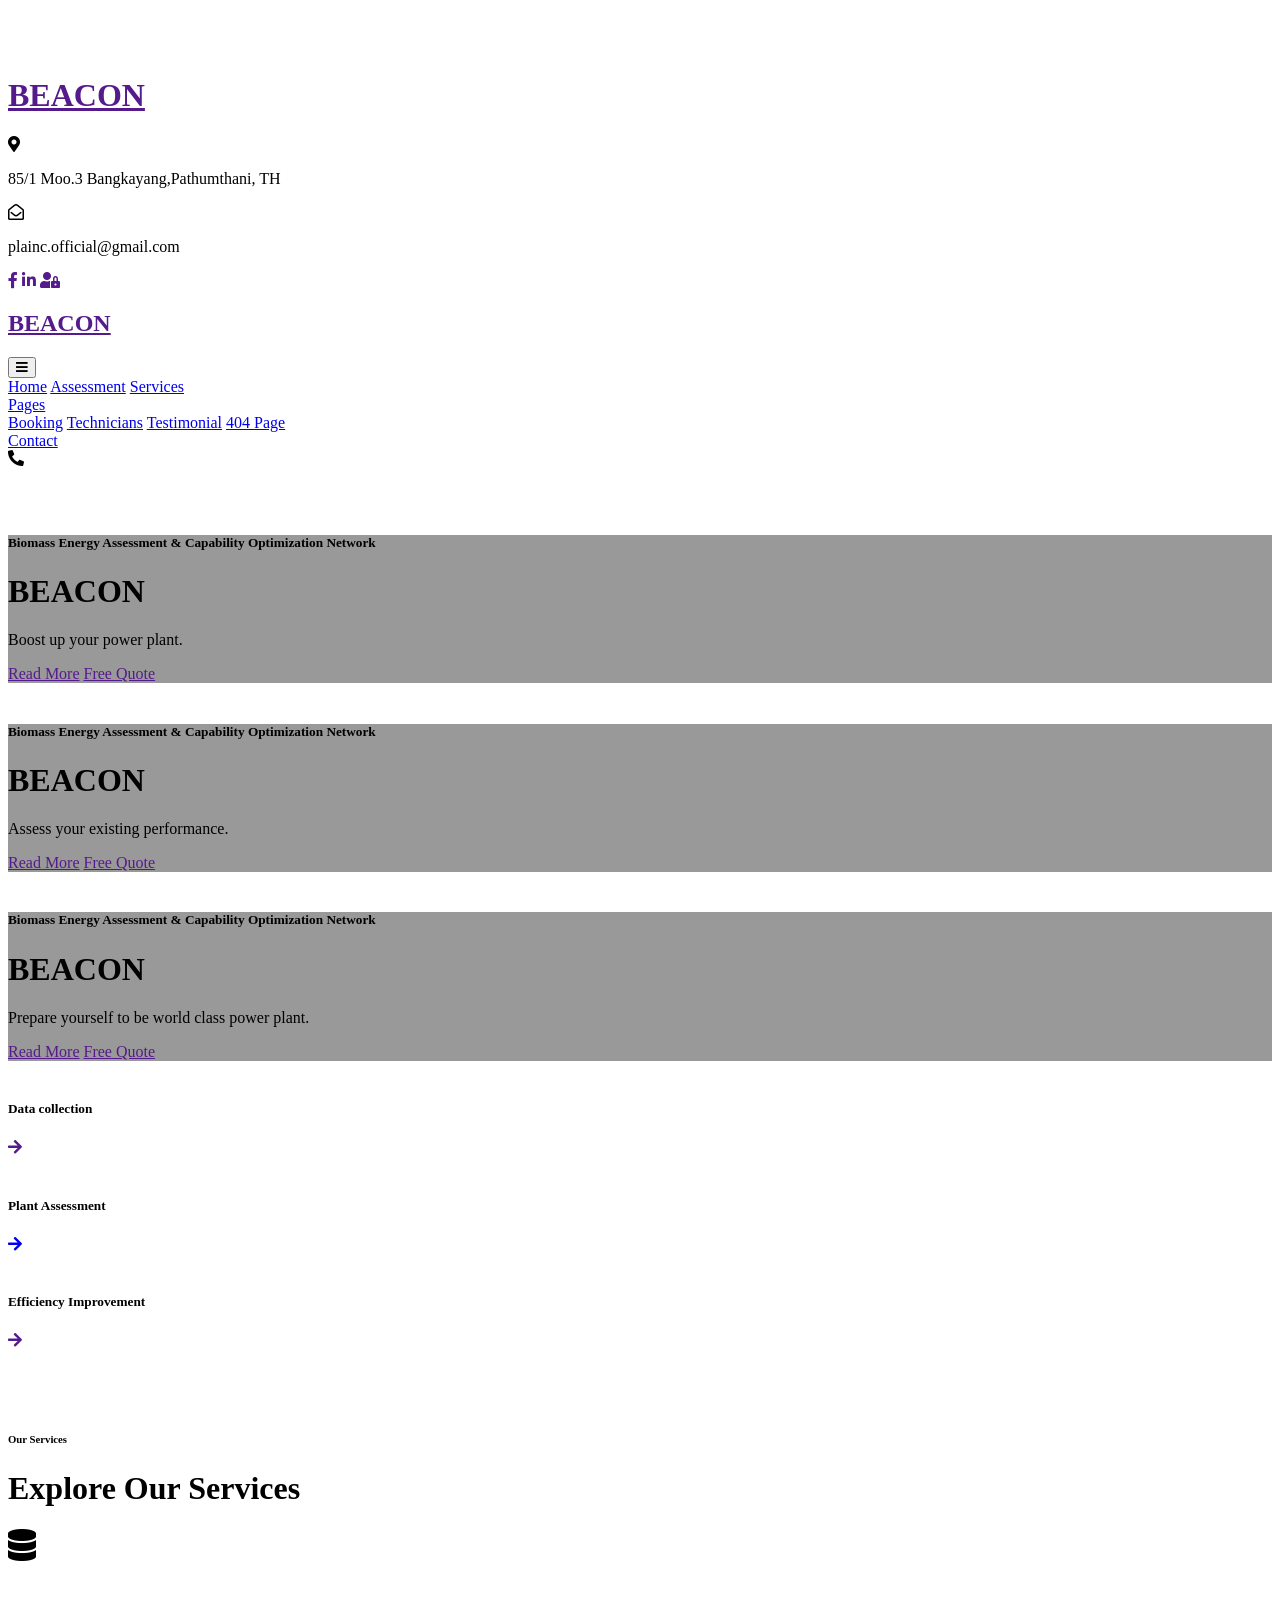
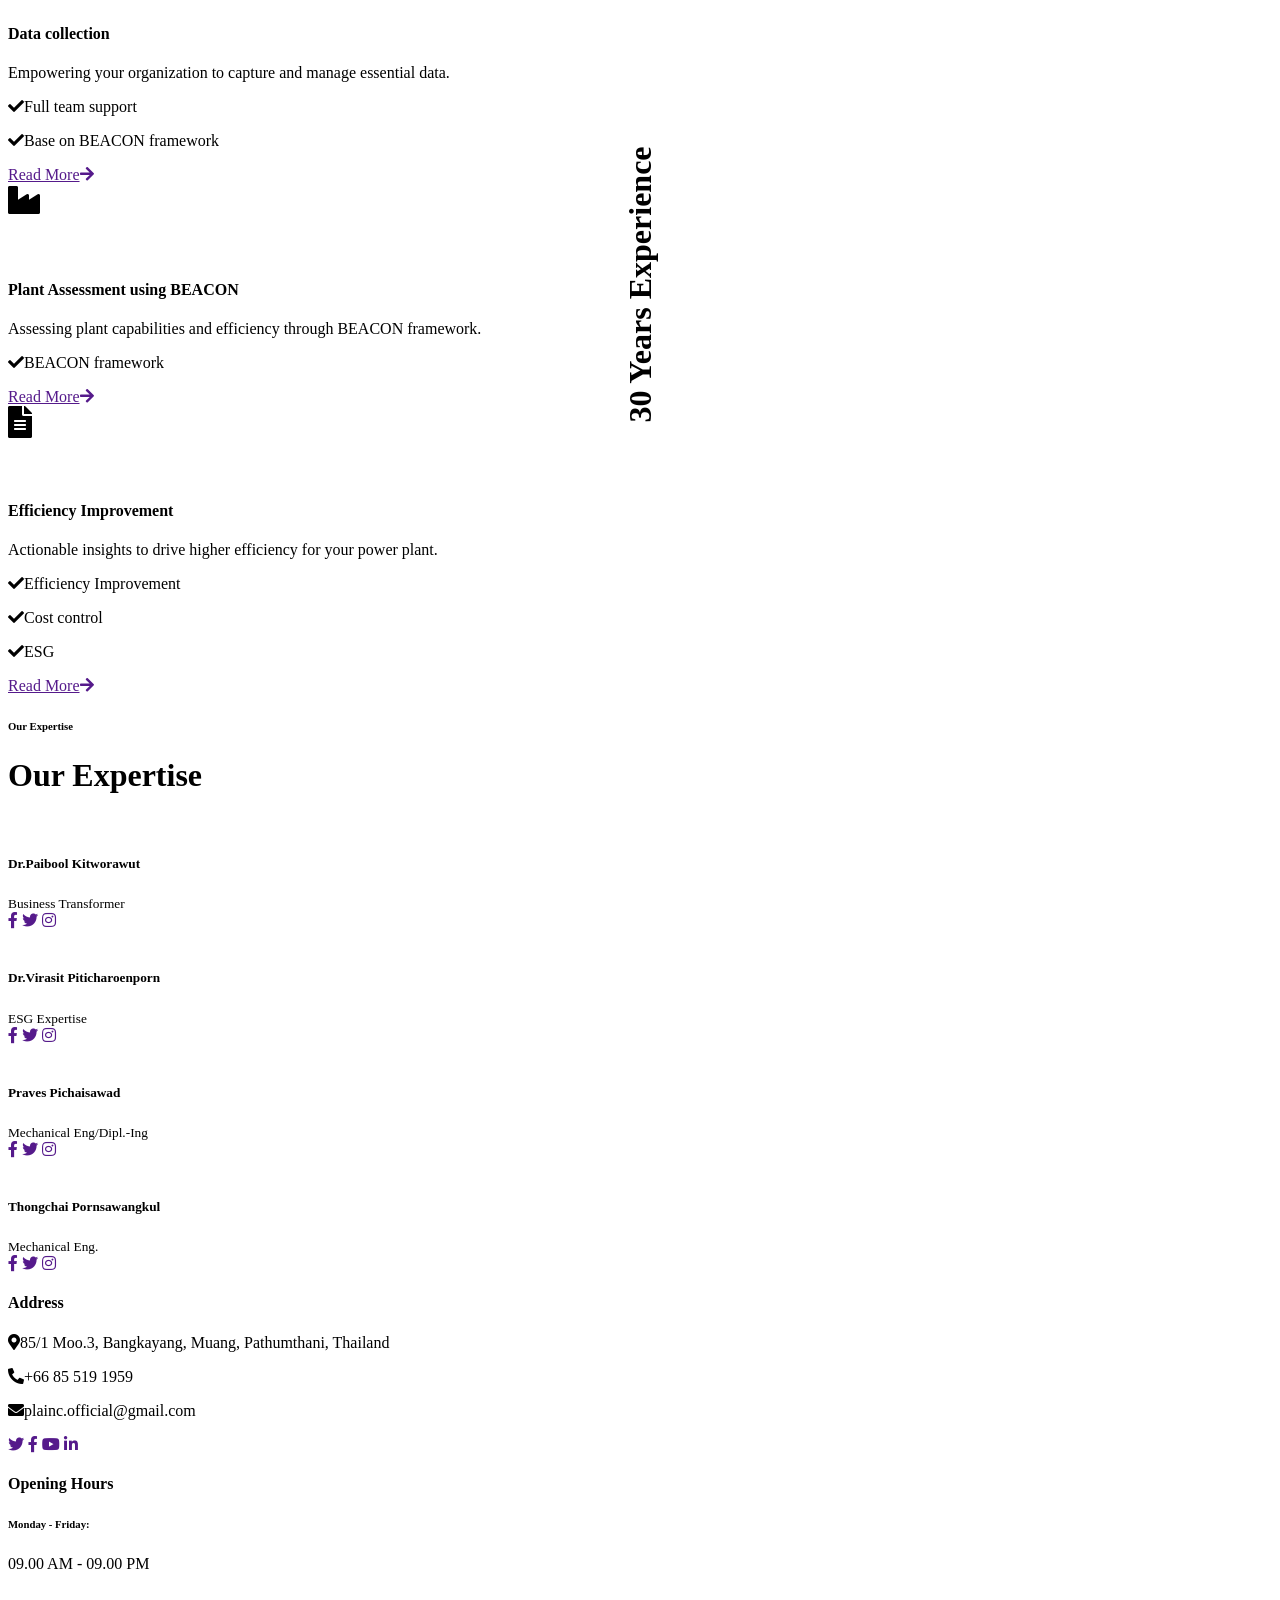
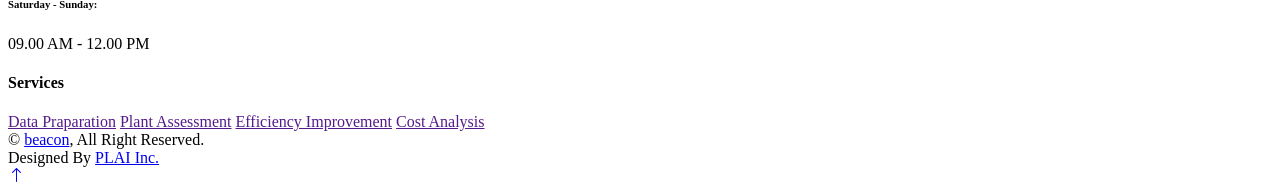
==== index.html @ 8e355c7a "Add files via upload" ====
<!DOCTYPE html>
<html lang="en">

<head>
    <meta charset="utf-8">
    <title>BEACON</title>
    <meta content="width=device-width, initial-scale=1.0" name="viewport">
    <meta content="" name="keywords">
    <meta content="" name="description">

    <!-- Favicon -->
    <link href="img/favicon.ico" rel="icon">

    <!-- Google Web Fonts -->
    <link rel="preconnect" href="https://fonts.googleapis.com">
    <link rel="preconnect" href="https://fonts.gstatic.com" crossorigin>
    <link href="https://fonts.googleapis.com/css2?family=Inter:wght@400;600&family=Roboto:wght@500;700&display=swap" rel="stylesheet">

    <!-- Icon Font Stylesheet -->
    <link href="https://cdnjs.cloudflare.com/ajax/libs/font-awesome/5.10.0/css/all.min.css" rel="stylesheet">
    <link href="https://cdn.jsdelivr.net/npm/bootstrap-icons@1.4.1/font/bootstrap-icons.css" rel="stylesheet">

    <!-- Libraries Stylesheet -->
    <link href="lib/animate/animate.min.css" rel="stylesheet">
    <link href="lib/owlcarousel/assets/owl.carousel.min.css" rel="stylesheet">
    <link href="lib/tempusdominus/css/tempusdominus-bootstrap-4.min.css" rel="stylesheet" />

    <!-- Customized Bootstrap Stylesheet -->
    <link href="css/bootstrap.min.css" rel="stylesheet">

    <!-- Template Stylesheet -->
    <link href="css/style.css" rel="stylesheet">
</head>

<body>
    <!-- Spinner Start -->
    <div id="spinner" class="show bg-white position-fixed translate-middle w-100 vh-100 top-50 start-50 d-flex align-items-center justify-content-center">
        <div class="spinner-border text-primary" style="width: 3rem; height: 3rem;" role="status">
            <span class="sr-only">Loading...</span>
        </div>
    </div>
    <!-- Spinner End -->


    <!-- Topbar Start -->
    <div class="container-fluid bg-light d-none d-lg-block">
        <div class="row align-items-center top-bar">
            <div class="col-lg-3 col-md-12 text-center text-lg-start">
                <a href="" class="navbar-brand m-0 p-0">
                    <h1 class="text-primary m-0">BEACON</h1>
                </a>
            </div>
            <div class="col-lg-9 col-md-12 text-end">
                <div class="h-100 d-inline-flex align-items-center me-4">
                    <i class="fa fa-map-marker-alt text-primary me-2"></i>
                    <p class="m-0">85/1 Moo.3 Bangkayang,Pathumthani, TH</p>
                </div>
                <div class="h-100 d-inline-flex align-items-center me-4">
                    <i class="far fa-envelope-open text-primary me-2"></i>
                    <p class="m-0">plainc.official@gmail.com</p>
                </div>
                <div class="h-100 d-inline-flex align-items-center">
                    <a class="btn btn-sm-square bg-white text-primary me-1" href=""><i class="fab fa-facebook-f"></i></a>
                    <a class="btn btn-sm-square bg-white text-primary me-1" href=""><i class="fab fa-linkedin-in"></i></a>
                    <a class="btn btn-sm-square bg-white text-primary me-0" href=""><i class="fas fa-user-lock"></i></a>
                </div>
            </div>
        </div>
    </div>
    <!-- Topbar End -->


    <!-- Navbar Start -->
    <div class="container-fluid nav-bar bg-light">
        <nav class="navbar navbar-expand-lg navbar-light bg-white p-3 py-lg-0 px-lg-4">
            <a href="" class="navbar-brand d-flex align-items-center m-0 p-0 d-lg-none">
                <h1 class="text-primary m-0">BEACON</h1>
            </a>
            <button class="navbar-toggler" type="button" data-bs-toggle="collapse" data-bs-target="#navbarCollapse">
                <span class="fa fa-bars"></span>
            </button>
            <div class="collapse navbar-collapse" id="navbarCollapse">
                <div class="navbar-nav me-auto">
                    <a href="index.html" class="nav-item nav-link active">Home</a>
                    <a href="assessment_sheet0.php" class="nav-item nav-link">Assessment</a>
                    <a href="service.html" class="nav-item nav-link">Services</a>
                    <div class="nav-item dropdown">
                        <a href="#" class="nav-link dropdown-toggle" data-bs-toggle="dropdown">Pages</a>
                        <div class="dropdown-menu fade-up m-0">
                            <a href="booking.html" class="dropdown-item">Booking</a>
                            <a href="team.html" class="dropdown-item">Technicians</a>
                            <a href="testimonial.html" class="dropdown-item">Testimonial</a>
                            <a href="404.html" class="dropdown-item">404 Page</a>
                        </div>
                    </div>
                    <a href="contact.html" class="nav-item nav-link">Contact</a>
                </div>
                <div class="mt-4 mt-lg-0 me-lg-n4 py-3 px-4 bg-primary d-flex align-items-center">
                    <div class="d-flex flex-shrink-0 align-items-center justify-content-center bg-white" style="width: 45px; height: 45px;">
                        <i class="fa fa-phone-alt text-primary"></i>
                    </div>
                </div>
            </div>
        </nav>
    </div>
    <!-- Navbar End -->


    <!-- Carousel Start -->
    <div class="container-fluid p-0 mb-5">
        <div class="owl-carousel header-carousel position-relative">
            <div class="owl-carousel-item position-relative">
                <img class="img-fluid" src="img/page1_1.png" alt="">
                <div class="position-absolute top-0 start-0 w-100 h-100 d-flex align-items-center" style="background: rgba(0, 0, 0, .4);">
                    <div class="container">
                        <div class="row justify-content-start">
                            <div class="col-10 col-lg-8">
                                <h5 class="text-white text-uppercase mb-3 animated slideInDown">Biomass Energy Assessment & Capability Optimization Network</h5>
                                <h1 class="display-3 text-white animated slideInDown mb-4">BEACON</h1>
                                <p class="fs-5 fw-medium text-white mb-4 pb-2">Boost up your power plant.</p>
                                <a href="" class="btn btn-primary py-md-3 px-md-5 me-3 animated slideInLeft">Read More</a>
                                <a href="" class="btn btn-secondary py-md-3 px-md-5 animated slideInRight">Free Quote</a>
                            </div>
                        </div>
                    </div>
                </div>
            </div>
            <div class="owl-carousel-item position-relative">
                <img class="img-fluid" src="img/page1_2.jpg" alt="">
                <div class="position-absolute top-0 start-0 w-100 h-100 d-flex align-items-center" style="background: rgba(0, 0, 0, .4);">
                    <div class="container">
                        <div class="row justify-content-start">
                            <div class="col-10 col-lg-8">
                                <h5 class="text-white text-uppercase mb-3 animated slideInDown">Biomass Energy Assessment & Capability Optimization Network</h5>
                                <h1 class="display-3 text-white animated slideInDown mb-4">BEACON</h1>
                                <p class="fs-5 fw-medium text-white mb-4 pb-2">Assess your existing performance.</p>
                                <a href="" class="btn btn-primary py-md-3 px-md-5 me-3 animated slideInLeft">Read More</a>
                                <a href="" class="btn btn-secondary py-md-3 px-md-5 animated slideInRight">Free Quote</a>
                            </div>
                        </div>
                    </div>
                </div>
            </div>
			<div class="owl-carousel-item position-relative">
                <img class="img-fluid" src="img/page1_3.jpg" alt="">
                <div class="position-absolute top-0 start-0 w-100 h-100 d-flex align-items-center" style="background: rgba(0, 0, 0, .4);">
                    <div class="container">
                        <div class="row justify-content-start">
                            <div class="col-10 col-lg-8">
                                <h5 class="text-white text-uppercase mb-3 animated slideInDown">Biomass Energy Assessment & Capability Optimization Network</h5>
                                <h1 class="display-3 text-white animated slideInDown mb-4">BEACON</h1>
                                <p class="fs-5 fw-medium text-white mb-4 pb-2">Prepare yourself to be world class power plant.</p>
                                <a href="" class="btn btn-primary py-md-3 px-md-5 me-3 animated slideInLeft">Read More</a>
                                <a href="" class="btn btn-secondary py-md-3 px-md-5 animated slideInRight">Free Quote</a>
                            </div>
                        </div>
                    </div>
                </div>
            </div>
        </div>
    </div>
    <!-- Carousel End -->


    <!-- Service Start -->
    <div class="container-xxl py-5">
        <div class="container">
            <div class="row g-4">
                <div class="col-lg-4 col-md-6 service-item-top wow fadeInUp" data-wow-delay="0.1s">
                    <div class="overflow-hidden">
                        <img class="img-fluid w-100 h-100" src="img/datacollection.jpg" alt="">
                    </div>
                    <div class="d-flex align-items-center justify-content-between bg-light p-4">
                        <h5 class="text-truncate me-3 mb-0">Data collection</h5>
                        <a class="btn btn-square btn-outline-primary border-2 border-white flex-shrink-0" href=""><i class="fa fa-arrow-right"></i></a>
                    </div>
                </div>
                <div class="col-lg-4 col-md-6 service-item-top wow fadeInUp" data-wow-delay="0.3s">
                    <div class="overflow-hidden">
                        <img class="img-fluid w-100 h-100" src="img/plantassessment.jpg" alt="">
                    </div>
                    <div class="d-flex align-items-center justify-content-between bg-light p-4">
                        <h5 class="text-truncate me-3 mb-0">Plant Assessment</h5>
                        <a class="btn btn-square btn-outline-primary border-2 border-white flex-shrink-0" href="assessment_sheet.php"><i class="fa fa-arrow-right"></i></a>
                    </div>
                </div>
                <div class="col-lg-4 col-md-6 service-item-top wow fadeInUp" data-wow-delay="0.5s">
                    <div class="overflow-hidden">
                        <img class="img-fluid w-100 h-100" src="img/improvement.jpg" alt="">
                    </div>
                    <div class="d-flex align-items-center justify-content-between bg-light p-4">
                        <h5 class="text-truncate me-3 mb-0">Efficiency Improvement</h5>
                        <a class="btn btn-square btn-outline-primary border-2 border-white flex-shrink-0" href=""><i class="fa fa-arrow-right"></i></a>
                    </div>
                </div>
            </div>
        </div>
    </div>
    <!-- Service End -->



    <!-- Service Start -->
    <div class="container-fluid py-5 px-4 px-lg-0">
        <div class="row g-0">
            <div class="col-lg-3 d-none d-lg-flex">
                <div class="d-flex align-items-center justify-content-center bg-primary w-100 h-100">
                    <h1 class="display-3 text-white m-0" style="transform: rotate(-90deg);">30 Years Experience</h1>
                </div>
            </div>
            <div class="col-md-12 col-lg-9">
                <div class="ms-lg-5 ps-lg-5">
                    <div class="text-center text-lg-start wow fadeInUp" data-wow-delay="0.1s">
                        <h6 class="text-secondary text-uppercase">Our Services</h6>
                        <h1 class="mb-5">Explore Our Services</h1>
                    </div>
                    <div class="owl-carousel service-carousel position-relative wow fadeInUp" data-wow-delay="0.1s">
                        <div class="bg-light p-4">
                            <div class="d-flex align-items-center justify-content-center border border-5 border-white mb-4" style="width: 75px; height: 75px;">
                                <i class="fa fa-database fa-2x text-primary"></i>
                            </div>
                            <h4 class="mb-3">Data collection</h4>
                            <p>Empowering your organization to capture and manage essential data.</p>
                            <p class="text-primary fw-medium"><i class="fa fa-check text-success me-2"></i>Full team support</p>
                            <p class="text-primary fw-medium"><i class="fa fa-check text-success me-2"></i>Base on BEACON framework</p>
                            <a href="" class="btn bg-white text-primary w-100 mt-2">Read More<i class="fa fa-arrow-right text-secondary ms-2"></i></a>
                        </div>
                        <div class="bg-light p-4">
                            <div class="d-flex align-items-center justify-content-center border border-5 border-white mb-4" style="width: 75px; height: 75px;">
                                <i class="fa fa-industry fa-2x text-primary"></i>
                            </div>
                            <h4 class="mb-3">Plant Assessment using BEACON</h4>
                            <p>Assessing plant capabilities and efficiency through BEACON framework.</p>
                            <p class="text-primary fw-medium"><i class="fa fa-check text-success me-2"></i>BEACON framework</p>
                            <a href="" class="btn bg-white text-primary w-100 mt-2">Read More<i class="fa fa-arrow-right text-secondary ms-2"></i></a>
                        </div>
                        <div class="bg-light p-4">
                            <div class="d-flex align-items-center justify-content-center border border-5 border-white mb-4" style="width: 75px; height: 75px;">
                                <i class="fa fa-file-alt fa-2x text-primary"></i>
                            </div>
                            <h4 class="mb-3">Efficiency Improvement</h4>
                            <p>Actionable insights to drive higher efficiency for your power plant.</p>
                            <p class="text-primary fw-medium"><i class="fa fa-check text-success me-2"></i>Efficiency Improvement</p>
                            <p class="text-primary fw-medium"><i class="fa fa-check text-success me-2"></i>Cost control</p>
                            <p class="text-primary fw-medium"><i class="fa fa-check text-success me-2"></i>ESG</p>
                            <a href="" class="btn bg-white text-primary w-100 mt-2">Read More<i class="fa fa-arrow-right text-secondary ms-2"></i></a>
                        </div>                        
                    </div>
                </div>
            </div>
        </div>
    </div>
    <!-- Service End -->

    <!-- Team Start -->
    <div class="container-xxl py-5">
        <div class="container">
            <div class="text-center wow fadeInUp" data-wow-delay="0.1s">
                <h6 class="text-secondary text-uppercase">Our Expertise</h6>
                <h1 class="mb-5">Our Expertise</h1>
            </div>
            <div class="row g-4">
                <div class="col-lg-3 col-md-6 wow fadeInUp" data-wow-delay="0.1s">
                    <div class="team-item">
                        <div class="position-relative overflow-hidden">
                            <img class="img-fluid" src="img/team_paibool.jpg" alt="">
                        </div>
                        <div class="team-text">
                            <div class="bg-light">
                                <h5 class="fw-bold mb-0">Dr.Paibool Kitworawut</h5>
                                <small>Business Transformer</small>
                            </div>
                            <div class="bg-primary">
                                <a class="btn btn-square mx-1" href=""><i class="fab fa-facebook-f"></i></a>
                                <a class="btn btn-square mx-1" href=""><i class="fab fa-twitter"></i></a>
                                <a class="btn btn-square mx-1" href=""><i class="fab fa-instagram"></i></a>
                            </div>
                        </div>
                    </div>
                </div>
				<div class="col-lg-3 col-md-6 wow fadeInUp" data-wow-delay="0.5s">
                    <div class="team-item">
                        <div class="position-relative overflow-hidden">
                            <img class="img-fluid" src="img/team_virasit.jpg" alt="">
                        </div>
                        <div class="team-text">
                            <div class="bg-light">
                                <h5 class="fw-bold mb-0">Dr.Virasit Piticharoenporn</h5>
                                <small>ESG Expertise</small>
                            </div>
                            <div class="bg-primary">
                                <a class="btn btn-square mx-1" href=""><i class="fab fa-facebook-f"></i></a>
                                <a class="btn btn-square mx-1" href=""><i class="fab fa-twitter"></i></a>
                                <a class="btn btn-square mx-1" href=""><i class="fab fa-instagram"></i></a>
                            </div>
                        </div>
                    </div>
                </div>
				<div class="col-lg-3 col-md-6 wow fadeInUp" data-wow-delay="0.7s">
                    <div class="team-item">
                        <div class="position-relative overflow-hidden">
                            <img class="img-fluid" src="img/team_praves.jpg" alt="">
                        </div>
                        <div class="team-text">
                            <div class="bg-light">
                                <h5 class="fw-bold mb-0">Praves Pichaisawad</h5>
                                <small>Mechanical Eng/Dipl.-Ing</small>
                            </div>
                            <div class="bg-primary">
                                <a class="btn btn-square mx-1" href=""><i class="fab fa-facebook-f"></i></a>
                                <a class="btn btn-square mx-1" href=""><i class="fab fa-twitter"></i></a>
                                <a class="btn btn-square mx-1" href=""><i class="fab fa-instagram"></i></a>
                            </div>
                        </div>
                    </div>
                </div>
                <div class="col-lg-3 col-md-6 wow fadeInUp" data-wow-delay="0.3s">
                    <div class="team-item">
                        <div class="position-relative overflow-hidden">
                            <img class="img-fluid" src="img/team_thongchai.jpg" alt="">
                        </div>
                        <div class="team-text">
                            <div class="bg-light">
                                <h5 class="fw-bold mb-0">Thongchai Pornsawangkul</h5>
                                <small>Mechanical Eng.</small>
                            </div>
                            <div class="bg-primary">
                                <a class="btn btn-square mx-1" href=""><i class="fab fa-facebook-f"></i></a>
                                <a class="btn btn-square mx-1" href=""><i class="fab fa-twitter"></i></a>
                                <a class="btn btn-square mx-1" href=""><i class="fab fa-instagram"></i></a>
                            </div>
                        </div>
                    </div>
                </div>
            </div>
        </div>
    </div>
    <!-- Team End -->


    <!-- Footer Start -->
    <div class="container-fluid bg-dark text-light footer pt-5 mt-5 wow fadeIn" data-wow-delay="0.1s">
        <div class="container py-5">
            <div class="row g-5">
                <div class="col-lg-3 col-md-6">
                    <h4 class="text-light mb-4">Address</h4>
                    <p class="mb-2"><i class="fa fa-map-marker-alt me-3"></i>85/1 Moo.3, Bangkayang, Muang, Pathumthani, Thailand</p>
                    <p class="mb-2"><i class="fa fa-phone-alt me-3"></i>+66 85 519 1959</p>
                    <p class="mb-2"><i class="fa fa-envelope me-3"></i>plainc.official@gmail.com</p>
                    <div class="d-flex pt-2">
                        <a class="btn btn-outline-light btn-social" href=""><i class="fab fa-twitter"></i></a>
                        <a class="btn btn-outline-light btn-social" href=""><i class="fab fa-facebook-f"></i></a>
                        <a class="btn btn-outline-light btn-social" href=""><i class="fab fa-youtube"></i></a>
                        <a class="btn btn-outline-light btn-social" href=""><i class="fab fa-linkedin-in"></i></a>
                    </div>
                </div>
                <div class="col-lg-3 col-md-6">
                    <h4 class="text-light mb-4">Opening Hours</h4>
                    <h6 class="text-light">Monday - Friday:</h6>
                    <p class="mb-4">09.00 AM - 09.00 PM</p>
                    <h6 class="text-light">Saturday - Sunday:</h6>
                    <p class="mb-0">09.00 AM - 12.00 PM</p>
                </div>
                <div class="col-lg-3 col-md-6">
                    <h4 class="text-light mb-4">Services</h4>
                    <a class="btn btn-link" href="">Data Praparation</a>
                    <a class="btn btn-link" href="">Plant Assessment</a>
                    <a class="btn btn-link" href="">Efficiency Improvement</a>
                    <a class="btn btn-link" href="">Cost Analysis</a>
                </div>
            </div>
        </div>
        <div class="container">
            <div class="copyright">
                <div class="row">
                    <div class="col-md-6 text-center text-md-start mb-3 mb-md-0">
                        &copy; <a class="border-bottom" href="#">beacon</a>, All Right Reserved.
                    </div>
                    <div class="col-md-6 text-center text-md-end">
                        <!--/*** This template is free as long as you keep the footer author’s credit link/attribution link/backlink. If you'd like to use the template without the footer author’s credit link/attribution link/backlink, you can purchase the Credit Removal License from "https://htmlcodex.com/credit-removal". Thank you for your support. ***/-->
                        Designed By <a class="border-bottom" href="https://htmlcodex.com">PLAI Inc.</a>
                    </div>
                </div>
            </div>
        </div>
    </div>
    <!-- Footer End -->


    <!-- Back to Top -->
    <a href="#" class="btn btn-lg btn-primary btn-lg-square rounded-0 back-to-top"><i class="bi bi-arrow-up"></i></a>


    <!-- JavaScript Libraries -->
    <script src="https://code.jquery.com/jquery-3.4.1.min.js"></script>
    <script src="https://cdn.jsdelivr.net/npm/bootstrap@5.0.0/dist/js/bootstrap.bundle.min.js"></script>
    <script src="lib/wow/wow.min.js"></script>
    <script src="lib/easing/easing.min.js"></script>
    <script src="lib/waypoints/waypoints.min.js"></script>
    <script src="lib/counterup/counterup.min.js"></script>
    <script src="lib/owlcarousel/owl.carousel.min.js"></script>
    <script src="lib/tempusdominus/js/moment.min.js"></script>
    <script src="lib/tempusdominus/js/moment-timezone.min.js"></script>
    <script src="lib/tempusdominus/js/tempusdominus-bootstrap-4.min.js"></script>

    <!-- Template Javascript -->
    <script src="js/main.js"></script>
</body>

</html>
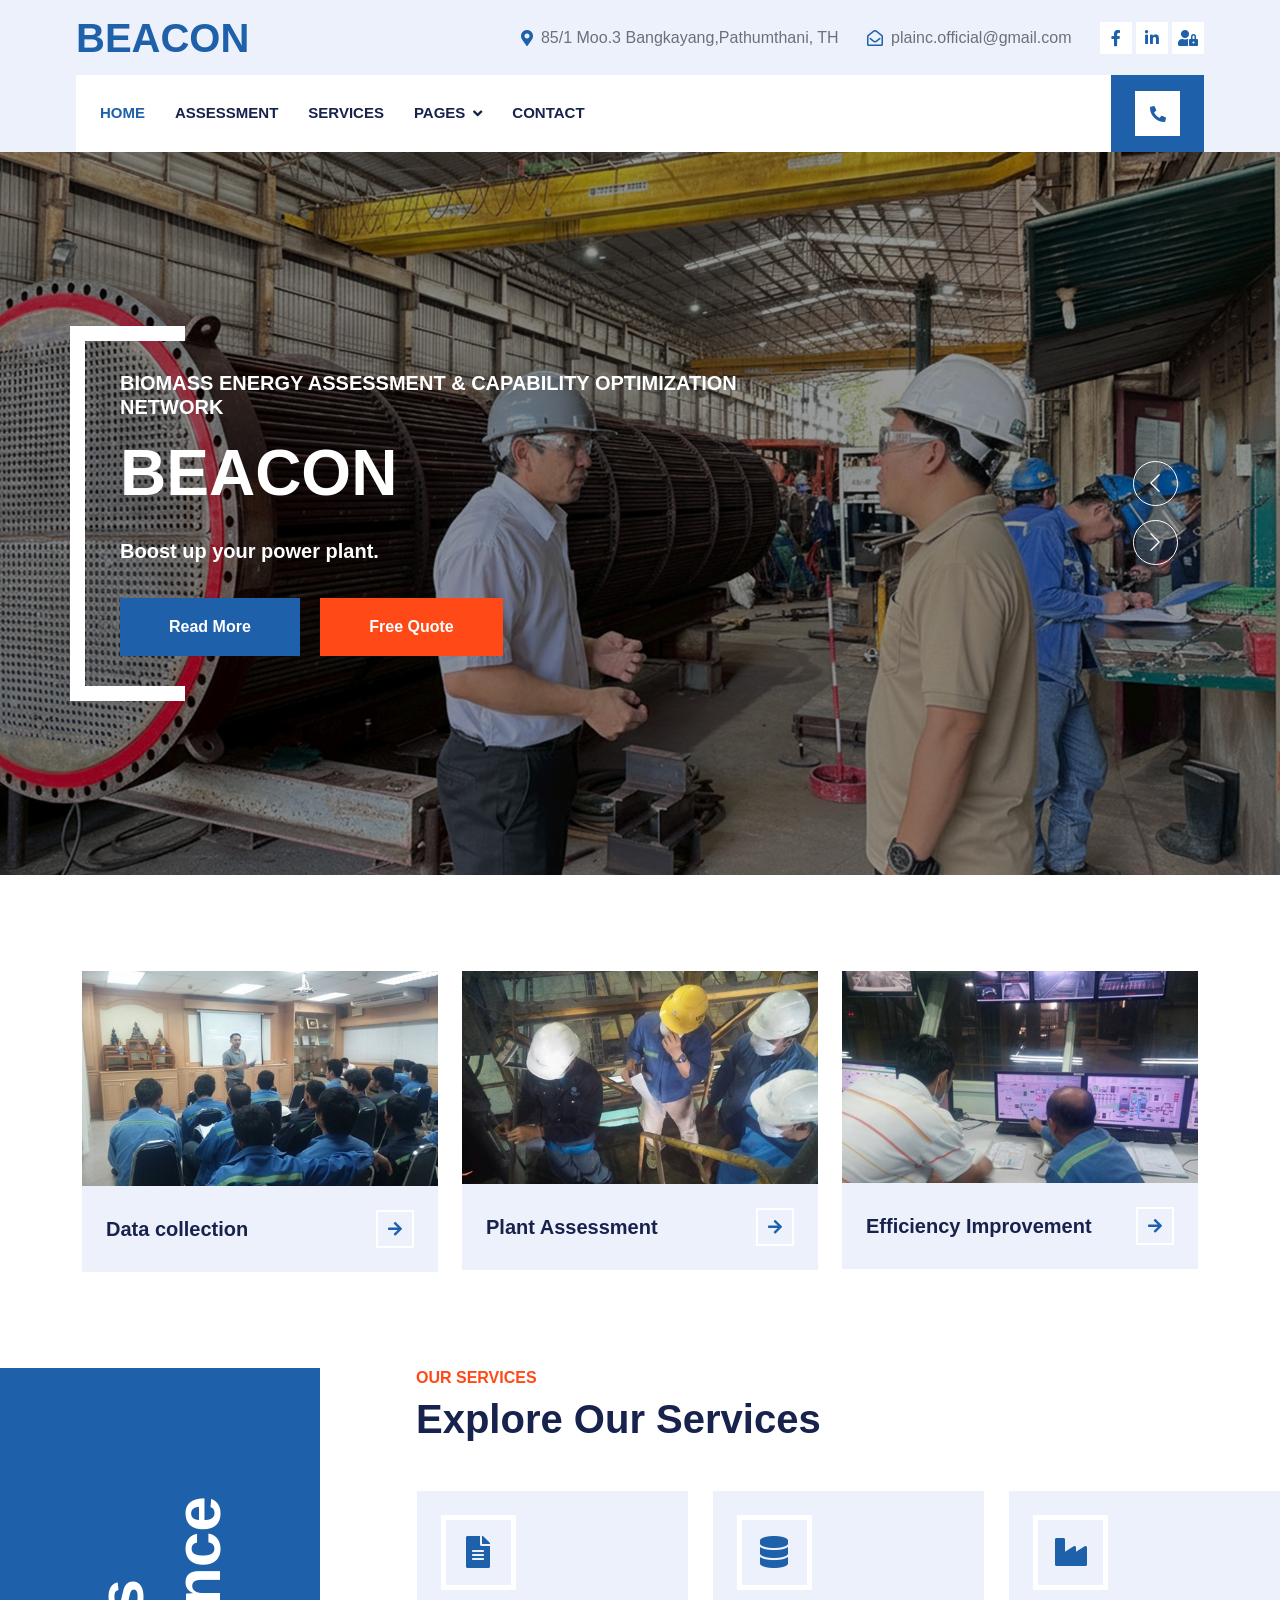
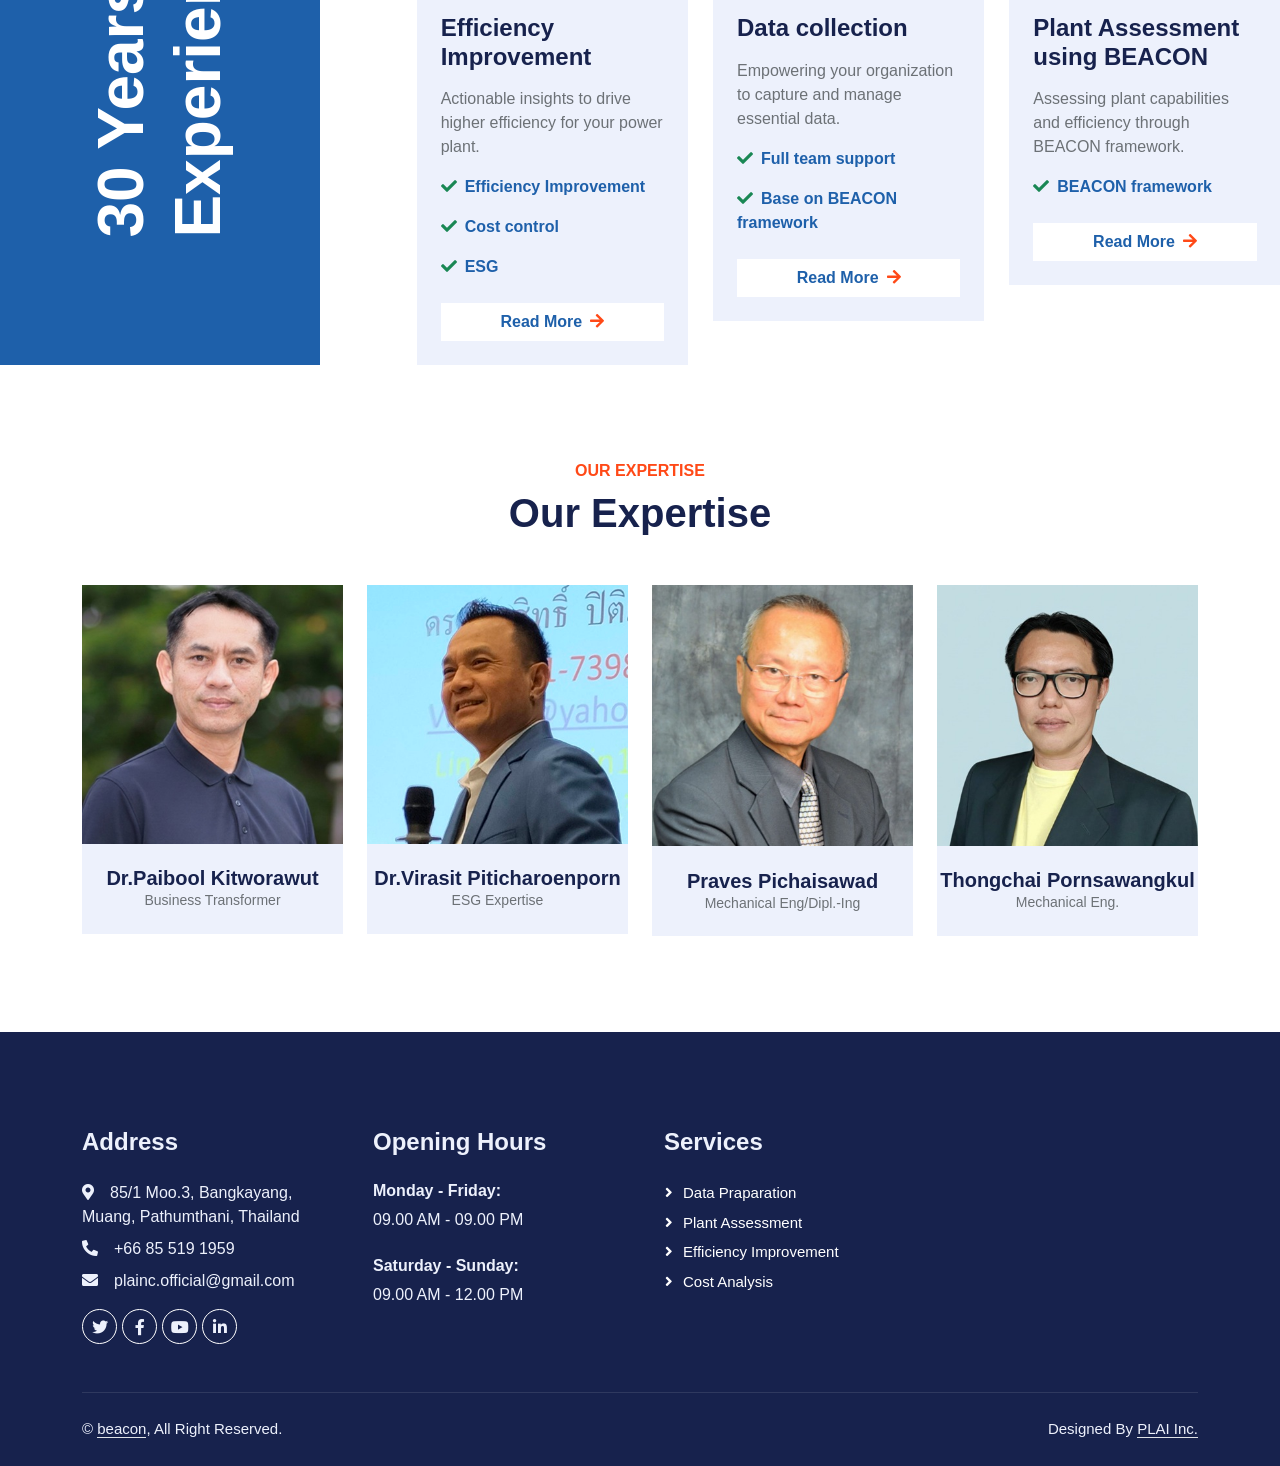
==== commit 542ea740: "Add files via upload" ====
--- a/index.html
+++ b/index.html
@@ -82,7 +82,7 @@
             <div class="collapse navbar-collapse" id="navbarCollapse">
                 <div class="navbar-nav me-auto">
                     <a href="index.html" class="nav-item nav-link active">Home</a>
-                    <a href="assessment_sheet0.php" class="nav-item nav-link">Assessment</a>
+                    <a href="assessment_sheet0.html" class="nav-item nav-link">Assessment</a>
                     <a href="service.html" class="nav-item nav-link">Services</a>
                     <div class="nav-item dropdown">
                         <a href="#" class="nav-link dropdown-toggle" data-bs-toggle="dropdown">Pages</a>
--- a/css/style.css
+++ b/css/style.css
@@ -0,0 +1,587 @@
+/********** Template CSS **********/
+:root {
+    --primary: #1E60AA;
+    --secondary: #FF4917;
+    --light: #EDF1FC;
+    --dark: #17224D;
+}
+
+.fw-medium {
+    font-weight: 600 !important;
+}
+
+.back-to-top {
+    position: fixed;
+    display: none;
+    right: 45px;
+    bottom: 45px;
+    z-index: 99;
+}
+
+
+/*** Spinner ***/
+#spinner {
+    opacity: 0;
+    visibility: hidden;
+    transition: opacity .5s ease-out, visibility 0s linear .5s;
+    z-index: 99999;
+}
+
+#spinner.show {
+    transition: opacity .5s ease-out, visibility 0s linear 0s;
+    visibility: visible;
+    opacity: 1;
+}
+
+
+/*** Button ***/
+.btn {
+    font-weight: 600;
+    transition: .5s;
+}
+
+.btn.btn-primary,
+.btn.btn-secondary {
+    color: #FFFFFF;
+}
+
+.btn-square {
+    width: 38px;
+    height: 38px;
+}
+
+.btn-sm-square {
+    width: 32px;
+    height: 32px;
+}
+
+.btn-lg-square {
+    width: 48px;
+    height: 48px;
+}
+
+.btn-square,
+.btn-sm-square,
+.btn-lg-square {
+    padding: 0;
+    display: flex;
+    align-items: center;
+    justify-content: center;
+    font-weight: normal;
+}
+
+
+/*** Navbar ***/
+.top-bar {
+    height: 75px;
+    padding: 0 4rem;
+}
+
+.nav-bar {
+    position: relative;
+    padding: 0 4.75rem;
+    transition: .5s;
+    z-index: 9999;
+}
+
+.nav-bar.sticky-top {
+    position: sticky;
+    padding: 0;
+    z-index: 9999;
+}
+
+.navbar .dropdown-toggle::after {
+    border: none;
+    content: "\f107";
+    font-family: "Font Awesome 5 Free";
+    font-weight: 900;
+    vertical-align: middle;
+    margin-left: 8px;
+}
+
+.navbar-light .navbar-nav .nav-link {
+    margin-right: 30px;
+    padding: 25px 0;
+    color: var(--dark);
+    font-size: 15px;
+    font-weight: 600;
+    text-transform: uppercase;
+    outline: none;
+}
+
+.navbar-light .navbar-nav .nav-link:hover,
+.navbar-light .navbar-nav .nav-link.active {
+    color: var(--primary);
+}
+
+@media (max-width: 991.98px) {
+    .nav-bar {
+        padding: 0;
+    }
+
+    .navbar-light .navbar-nav .nav-link  {
+        margin-right: 0;
+        padding: 10px 0;
+    }
+
+    .navbar-light .navbar-nav {
+        margin-top: 1rem;
+        padding-top: 1rem;
+        border-top: 1px solid #EEEEEE;
+    }
+}
+
+@media (min-width: 992px) {
+    .navbar .nav-item .dropdown-menu {
+        display: block;
+        border: none;
+        margin-top: 0;
+        top: 150%;
+        opacity: 0;
+        visibility: hidden;
+        transition: .5s;
+    }
+
+    .navbar .nav-item:hover .dropdown-menu {
+        top: 100%;
+        visibility: visible;
+        transition: .5s;
+        opacity: 1;
+    }
+}
+
+
+/*** Header ***/
+.header-carousel .container,
+.page-header .container {
+    position: relative;
+    padding: 45px 0 45px 35px;
+    border-left: 15px solid #FFFFFF;
+}
+
+.header-carousel .container::before,
+.header-carousel .container::after,
+.page-header .container::before,
+.page-header .container::after {
+    position: absolute;
+    content: "";
+    top: 0;
+    left: 0;
+    width: 100px;
+    height: 15px;
+    background: #FFFFFF;
+}
+
+.header-carousel .container::after,
+.page-header .container::after {
+    top: 100%;
+    margin-top: -15px;
+}
+
+@media (max-width: 768px) {
+    .header-carousel .owl-carousel-item {
+        position: relative;
+        min-height: 500px;
+    }
+    
+    .header-carousel .owl-carousel-item img {
+        position: absolute;
+        width: 100%;
+        height: 100%;
+        object-fit: cover;
+    }
+
+    .header-carousel .owl-carousel-item h5,
+    .header-carousel .owl-carousel-item p {
+        font-size: 14px !important;
+        font-weight: 400 !important;
+    }
+
+    .header-carousel .owl-carousel-item h1 {
+        font-size: 30px;
+        font-weight: 600;
+    }
+}
+
+.header-carousel .owl-nav {
+    position: absolute;
+    top: 50%;
+    right: 8%;
+    transform: translateY(-50%);
+    display: flex;
+    flex-direction: column;
+}
+
+.header-carousel .owl-nav .owl-prev,
+.header-carousel .owl-nav .owl-next {
+    margin: 7px 0;
+    width: 45px;
+    height: 45px;
+    display: flex;
+    align-items: center;
+    justify-content: center;
+    color: #FFFFFF;
+    background: transparent;
+    border: 1px solid #FFFFFF;
+    border-radius: 45px;
+    font-size: 22px;
+    transition: .5s;
+}
+
+.header-carousel .owl-nav .owl-prev:hover,
+.header-carousel .owl-nav .owl-next:hover {
+    background: var(--primary);
+    border-color: var(--primary);
+}
+
+.page-header {
+    background: linear-gradient(rgba(0, 0, 0, .4), rgba(0, 0, 0, .4)), url(../img/bg.jpg) center center no-repeat;
+    background-size: cover;
+}
+
+.breadcrumb-item + .breadcrumb-item::before {
+    color: var(--light);
+}
+
+
+/*** Facts ***/
+.fact {
+    background: linear-gradient(rgba(0, 0, 0, .4), rgba(0, 0, 0, .4)), url(../img/bg.jpg) center center no-repeat;
+    background-size: cover;
+}
+
+
+/*** Service ***/
+.service-item-top img {
+    transition: .5s;
+}
+
+.service-item-top:hover img {
+    transform: scale(1.1);
+}
+
+.service-carousel .owl-dots {
+    margin-top: 24px;
+    display: flex;
+    align-items: flex-end;
+    justify-content: center;
+}
+
+.service-carousel .owl-dot {
+    position: relative;
+    display: inline-block;
+    margin: 0 5px;
+    width: 15px;
+    height: 15px;
+    background: var(--primary);
+    border: 5px solid var(--light);
+    transition: .5s;
+}
+
+.service-carousel .owl-dot.active {
+    background: var(--light);
+    border-color: var(--primary);
+}
+
+
+/*** Booking ***/
+.video {
+    position: relative;
+    padding: 8rem 0 12rem 0;
+    background: linear-gradient(rgba(0, 0, 0, .4), rgba(0, 0, 0, .4)), url(../img/carousel-1.jpg) center center no-repeat;
+    background-size: cover;
+    display: flex;
+    flex-direction: column;
+    align-items: center;
+    justify-content: center;
+}
+
+.video .btn-play {
+    position: relative;
+    box-sizing: content-box;
+    display: block;
+    width: 32px;
+    height: 44px;
+    border-radius: 50%;
+    border: none;
+    outline: none;
+    padding: 18px 20px 18px 28px;
+    margin-bottom: 4rem;
+}
+
+.video .btn-play:before {
+    content: "";
+    position: absolute;
+    z-index: 0;
+    left: 50%;
+    top: 50%;
+    transform: translateX(-50%) translateY(-50%);
+    display: block;
+    width: 100px;
+    height: 100px;
+    background: #FFFFFF;
+    border-radius: 50%;
+    animation: pulse-border 1500ms ease-out infinite;
+}
+
+.video .btn-play:after {
+    content: "";
+    position: absolute;
+    z-index: 1;
+    left: 50%;
+    top: 50%;
+    transform: translateX(-50%) translateY(-50%);
+    display: block;
+    width: 100px;
+    height: 100px;
+    background: #FFFFFF;
+    border-radius: 50%;
+    transition: all 200ms;
+}
+
+.video .btn-play img {
+    position: relative;
+    z-index: 3;
+    max-width: 100%;
+    width: auto;
+    height: auto;
+}
+
+.video .btn-play span {
+    display: block;
+    position: relative;
+    z-index: 3;
+    width: 0;
+    height: 0;
+    border-left: 32px solid var(--primary);
+    border-top: 22px solid transparent;
+    border-bottom: 22px solid transparent;
+}
+
+@keyframes pulse-border {
+    0% {
+        transform: translateX(-50%) translateY(-50%) translateZ(0) scale(1);
+        opacity: 1;
+    }
+
+    100% {
+        transform: translateX(-50%) translateY(-50%) translateZ(0) scale(1.5);
+        opacity: 0;
+    }
+}
+
+#videoModal {
+    z-index: 99999;
+}
+
+#videoModal .modal-dialog {
+    position: relative;
+    max-width: 800px;
+    margin: 60px auto 0 auto;
+}
+
+#videoModal .modal-body {
+    position: relative;
+    padding: 0px;
+}
+
+#videoModal .close {
+    position: absolute;
+    width: 30px;
+    height: 30px;
+    right: 0px;
+    top: -30px;
+    z-index: 999;
+    font-size: 30px;
+    font-weight: normal;
+    color: #FFFFFF;
+    background: #000000;
+    opacity: 1;
+}
+
+.bootstrap-datetimepicker-widget.bottom {
+    top: auto !important;
+}
+
+.bootstrap-datetimepicker-widget .table * {
+    border-bottom-width: 0px;
+}
+
+.bootstrap-datetimepicker-widget .table th {
+    font-weight: 500;
+}
+
+.bootstrap-datetimepicker-widget.dropdown-menu {
+    padding: 10px;
+    border-radius: 2px;
+}
+
+.bootstrap-datetimepicker-widget table td.active,
+.bootstrap-datetimepicker-widget table td.active:hover {
+    background: var(--primary);
+}
+
+.bootstrap-datetimepicker-widget table td.today::before {
+    border-bottom-color: var(--primary);
+}
+
+
+/*** Team ***/
+.team-item img {
+    transition: .5s;
+}
+
+.team-item:hover img {
+    transform: scale(1.1);
+}
+
+.team-item .team-text {
+    height: 90px;
+    overflow: hidden;
+}
+
+.team-item .team-text .bg-light,
+.team-item .team-text .bg-primary {
+    position: relative;
+    height: 90px;
+    display: flex;
+    align-items: center;
+    justify-content: center;
+    flex-direction: column;
+    transition: .5s;
+}
+
+.team-item .team-text .bg-primary {
+    flex-direction: row;
+}
+
+.team-item:hover .team-text .bg-light {
+    margin-top: -90px;
+}
+
+.team-item .team-text .bg-primary .btn {
+    color: var(--primary);
+    background: #FFFFFF;
+}
+
+.team-item .team-text .bg-primary .btn:hover {
+    color: #FFFFFF;
+    background: var(--secondary)
+}
+
+
+/*** Testimonial ***/
+.testimonial-carousel .owl-item .testimonial-text,
+.testimonial-carousel .owl-item.center .testimonial-text * {
+    position: relative;
+    transition: .5s;
+}
+
+.testimonial-carousel .owl-item.center .testimonial-text {
+    background: var(--primary) !important;
+}
+
+.testimonial-carousel .owl-item.center .testimonial-text * {
+    color: #FFFFFF !important;
+}
+
+.testimonial-carousel .owl-item .testimonial-text::after {
+    position: absolute;
+    content: "";
+    width: 0;
+    height: 0;
+    left: 50%;
+    bottom: -30px;
+    transform: translateX(-50%);
+    border: 15px solid;
+    border-color: var(--light) transparent transparent transparent;
+    transition: .5s;
+
+}
+
+.testimonial-carousel .owl-item.center .testimonial-text::after {
+    border-color: var(--primary) transparent transparent transparent;
+}
+
+.testimonial-carousel .owl-nav {
+    position: absolute;
+    width: 350px;
+    bottom: 100px;
+    left: 50%;
+    transform: translateX(-50%);
+    display: flex;
+    justify-content: space-between;
+    opacity: 0;
+    transition: .5s;
+    z-index: 1;
+}
+
+.testimonial-carousel:hover .owl-nav {
+    width: 300px;
+    opacity: 1;
+}
+
+.testimonial-carousel .owl-nav .owl-prev,
+.testimonial-carousel .owl-nav .owl-next {
+    font-size: 30px;
+    color: var(--primary);
+}
+
+.testimonial-carousel .owl-nav .owl-prev:hover,
+.testimonial-carousel .owl-nav .owl-next:hover {
+    color: var(--dark);
+}
+
+
+/*** Footer ***/
+.footer .btn.btn-social {
+    margin-right: 5px;
+    width: 35px;
+    height: 35px;
+    display: flex;
+    align-items: center;
+    justify-content: center;
+    color: var(--light);
+    border: 1px solid #FFFFFF;
+    border-radius: 35px;
+    transition: .3s;
+}
+
+.footer .btn.btn-social:hover {
+    color: var(--primary);
+}
+
+.footer .btn.btn-link {
+    display: block;
+    margin-bottom: 5px;
+    padding: 0;
+    text-align: left;
+    color: #FFFFFF;
+    font-size: 15px;
+    font-weight: normal;
+    text-transform: capitalize;
+    transition: .3s;
+}
+
+.footer .btn.btn-link::before {
+    position: relative;
+    content: "\f105";
+    font-family: "Font Awesome 5 Free";
+    font-weight: 900;
+    margin-right: 10px;
+}
+
+.footer .btn.btn-link:hover {
+    letter-spacing: 1px;
+    box-shadow: none;
+}
+
+.footer .copyright {
+    padding: 25px 0;
+    font-size: 15px;
+    border-top: 1px solid rgba(256, 256, 256, .1);
+}
+
+.footer .copyright a {
+    color: var(--light);
+}
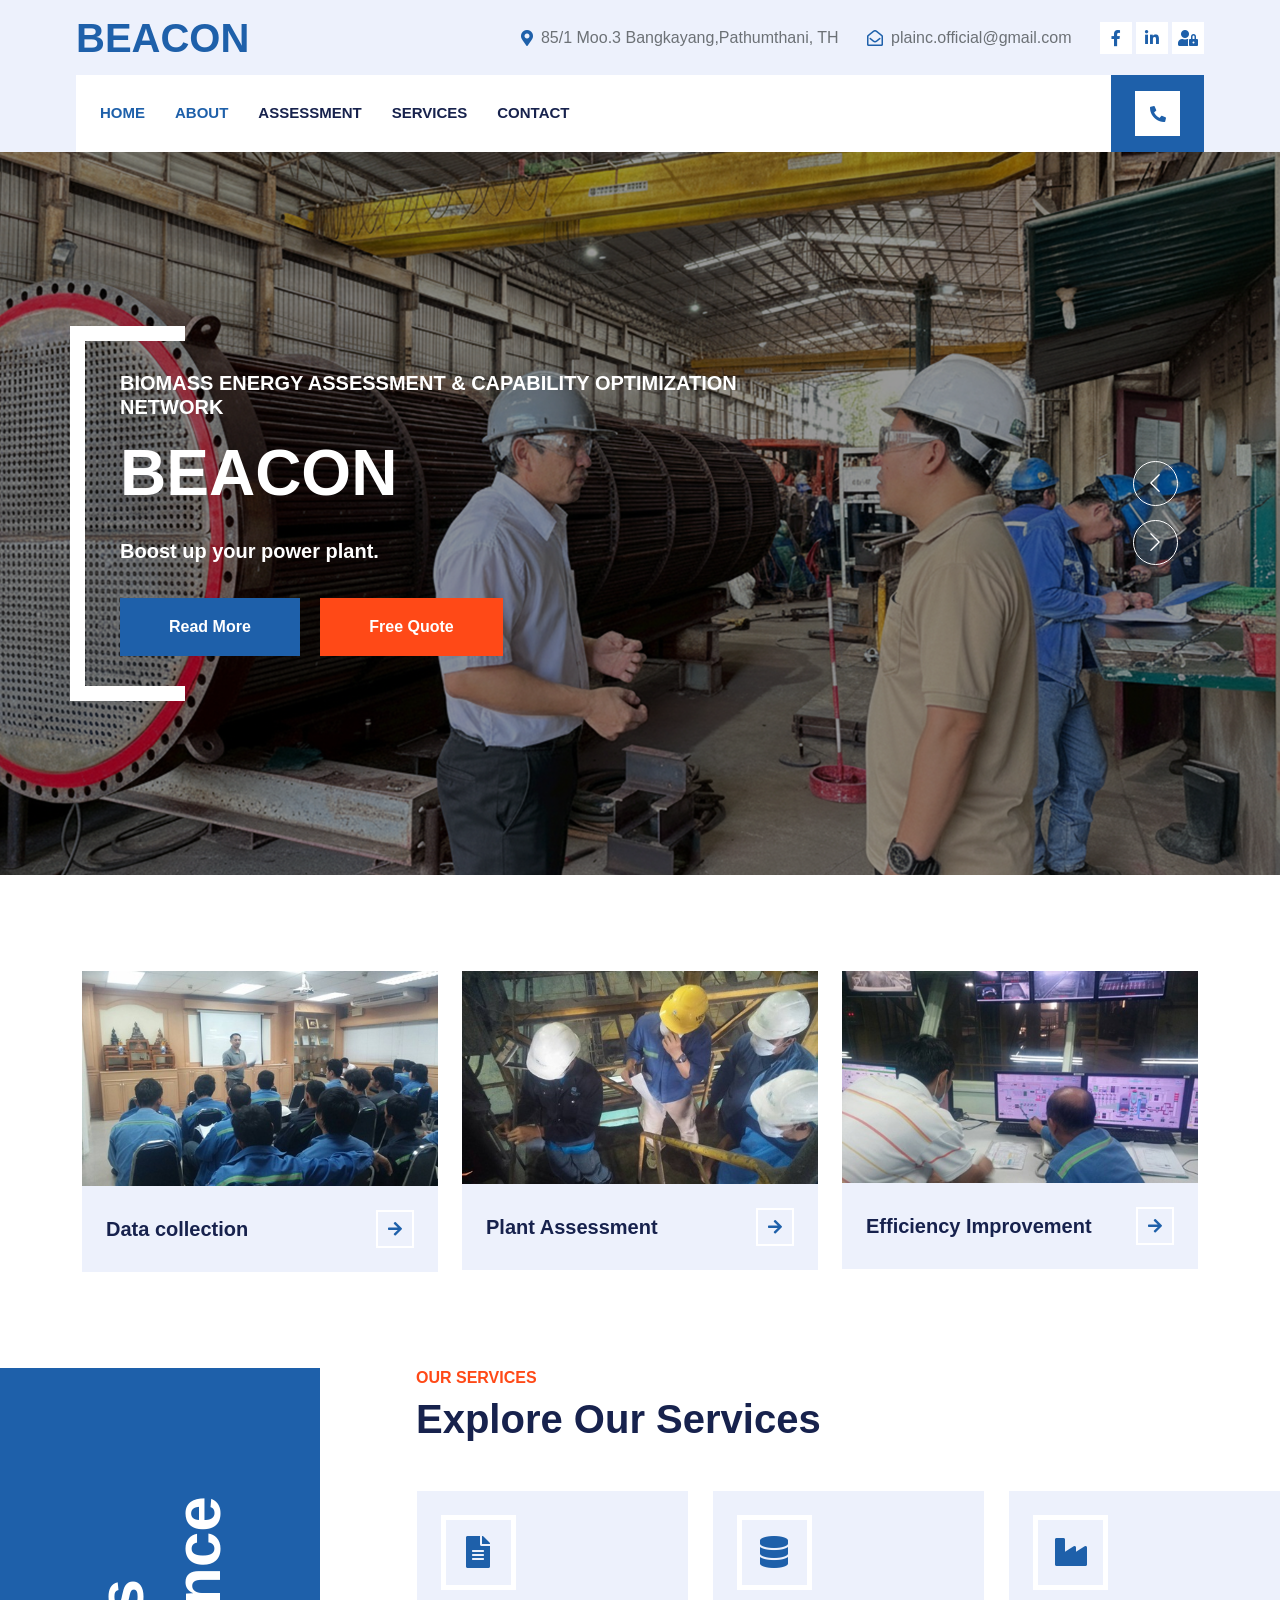
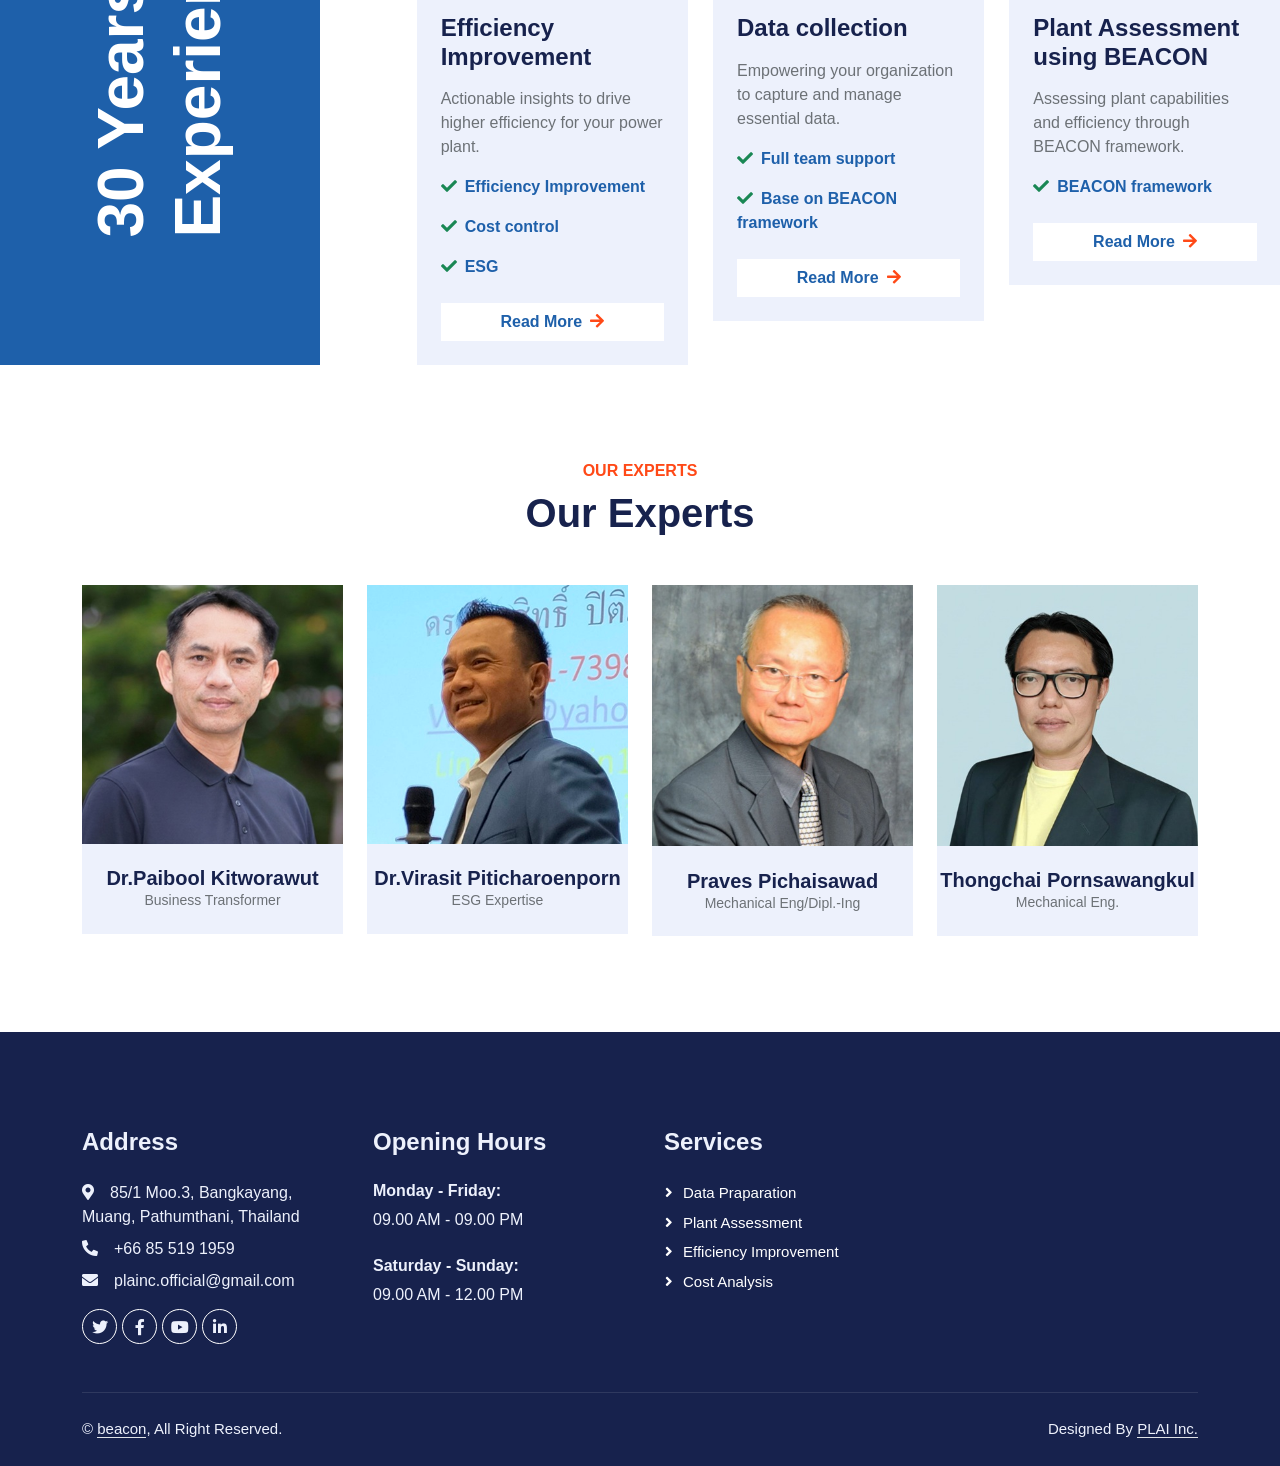
==== commit a2f7d5e1: "Add files via upload" ====
--- a/index.html
+++ b/index.html
@@ -82,17 +82,9 @@
             <div class="collapse navbar-collapse" id="navbarCollapse">
                 <div class="navbar-nav me-auto">
                     <a href="index.html" class="nav-item nav-link active">Home</a>
+					<a href="about.html" class="nav-item nav-link active">About</a>
                     <a href="assessment_sheet0.html" class="nav-item nav-link">Assessment</a>
                     <a href="service.html" class="nav-item nav-link">Services</a>
-                    <div class="nav-item dropdown">
-                        <a href="#" class="nav-link dropdown-toggle" data-bs-toggle="dropdown">Pages</a>
-                        <div class="dropdown-menu fade-up m-0">
-                            <a href="booking.html" class="dropdown-item">Booking</a>
-                            <a href="team.html" class="dropdown-item">Technicians</a>
-                            <a href="testimonial.html" class="dropdown-item">Testimonial</a>
-                            <a href="404.html" class="dropdown-item">404 Page</a>
-                        </div>
-                    </div>
                     <a href="contact.html" class="nav-item nav-link">Contact</a>
                 </div>
                 <div class="mt-4 mt-lg-0 me-lg-n4 py-3 px-4 bg-primary d-flex align-items-center">
@@ -181,7 +173,7 @@
                     </div>
                     <div class="d-flex align-items-center justify-content-between bg-light p-4">
                         <h5 class="text-truncate me-3 mb-0">Plant Assessment</h5>
-                        <a class="btn btn-square btn-outline-primary border-2 border-white flex-shrink-0" href="assessment_sheet.php"><i class="fa fa-arrow-right"></i></a>
+                        <a class="btn btn-square btn-outline-primary border-2 border-white flex-shrink-0" href="assessment_sheet.html"><i class="fa fa-arrow-right"></i></a>
                     </div>
                 </div>
                 <div class="col-lg-4 col-md-6 service-item-top wow fadeInUp" data-wow-delay="0.5s">
@@ -256,8 +248,8 @@
     <div class="container-xxl py-5">
         <div class="container">
             <div class="text-center wow fadeInUp" data-wow-delay="0.1s">
-                <h6 class="text-secondary text-uppercase">Our Expertise</h6>
-                <h1 class="mb-5">Our Expertise</h1>
+                <h6 class="text-secondary text-uppercase">Our Experts</h6>
+                <h1 class="mb-5">Our Experts</h1>
             </div>
             <div class="row g-4">
                 <div class="col-lg-3 col-md-6 wow fadeInUp" data-wow-delay="0.1s">
